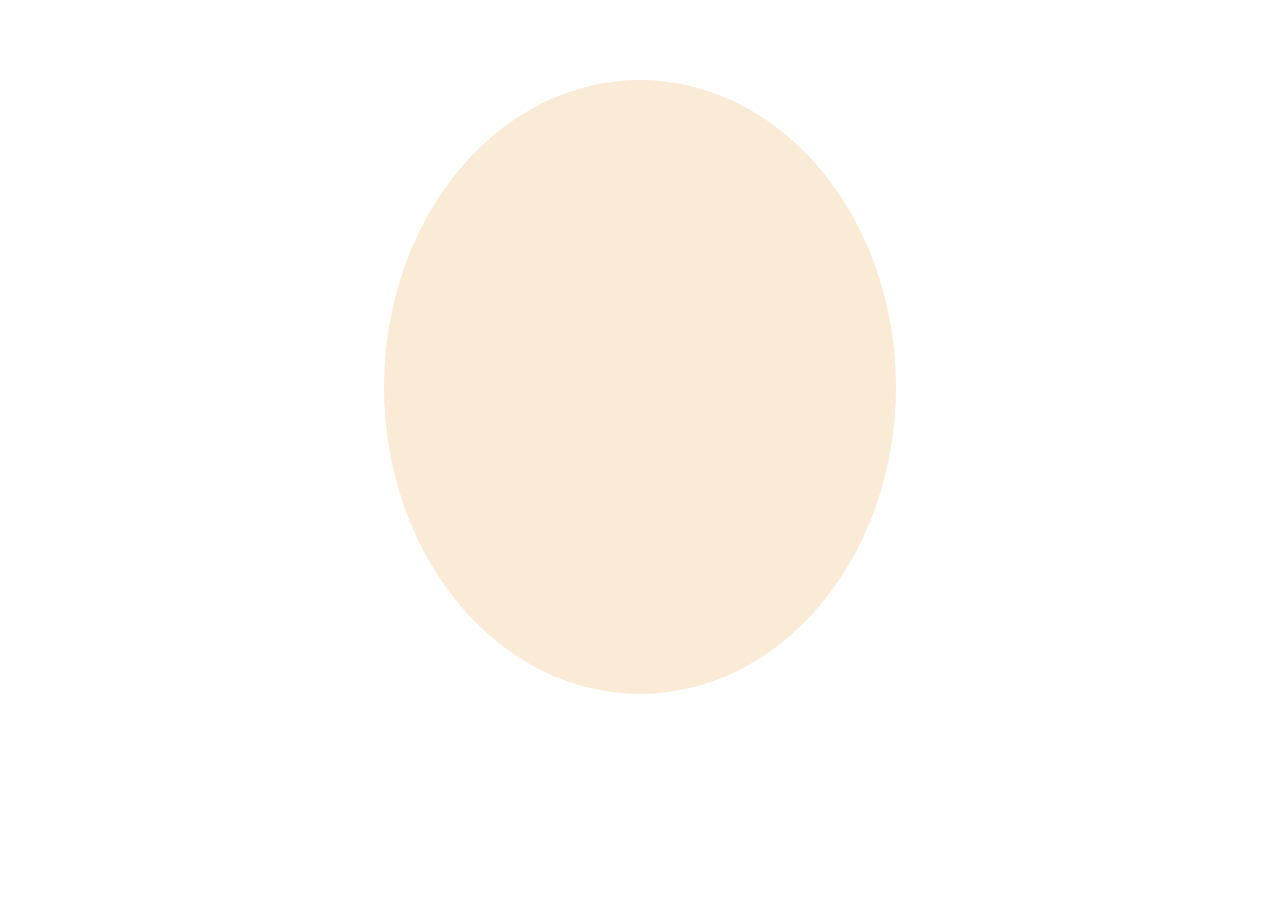
==== index.html @ 6f3148b1 "anmated one end" ====
<!DOCTYPE html>
<html lang="en">
  <head>
    <meta charset="UTF-8" />
    <meta http-equiv="X-UA-Compatible" content="IE=edge" />
    <meta name="viewport" content="width=device-width, initial-scale=1.0" />
    <link rel="stylesheet" href="style2.css" />
    <title>Document</title>
  </head>
  <body>
    <section class="contener1">
      <div class="animated">
        <div class="circle"></div>
        <div class="circle"></div>
        <div class="circle"></div>
        <div class="circle"></div>
        <div class="circle"></div>
        <div class="circle"></div>
        <div class="circle"></div>
        <div class="circle"></div>
      </div>
    </section>
  </body>
</html>
---- style2.css ----
* {
  margin: 0;
  padding: 0;
}

body {
  display: flex;
  justify-content: center;
  align-items: center;
}
.contener1 {
  position: relative;
  display: flex;
  justify-content: center;
  align-items: center;
  background-color: antiquewhite;
  margin: 5rem;
  width: 40vw;
  height: 614px;
  border-radius: 50%;
  /* border: 2px solid black; */
}
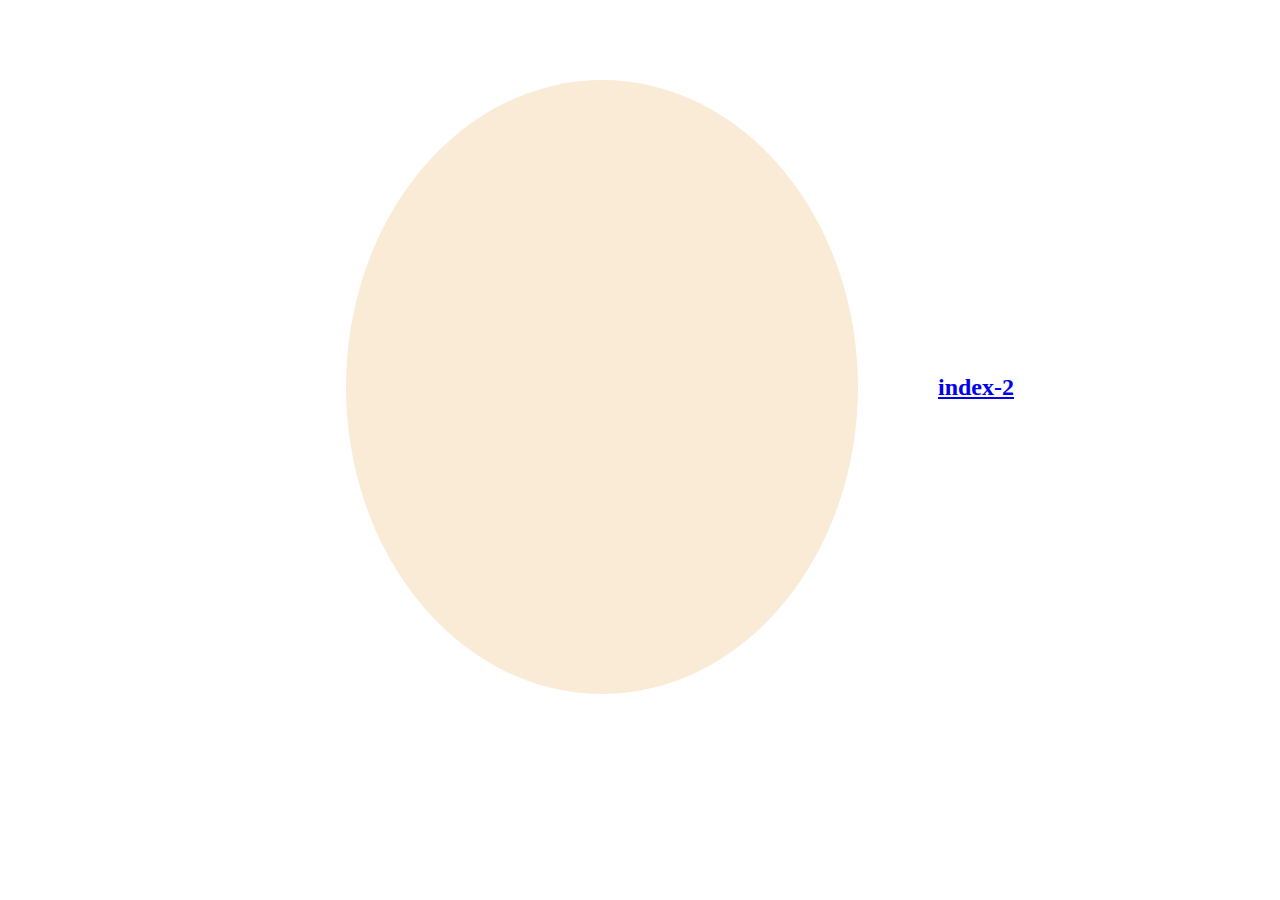
==== commit 5468d086: "index-2" ====
--- a/index.html
+++ b/index.html
@@ -20,5 +20,6 @@
         <div class="circle"></div>
       </div>
     </section>
+    <h2><a href="index-2.html">index-2</a></h2>
   </body>
 </html>
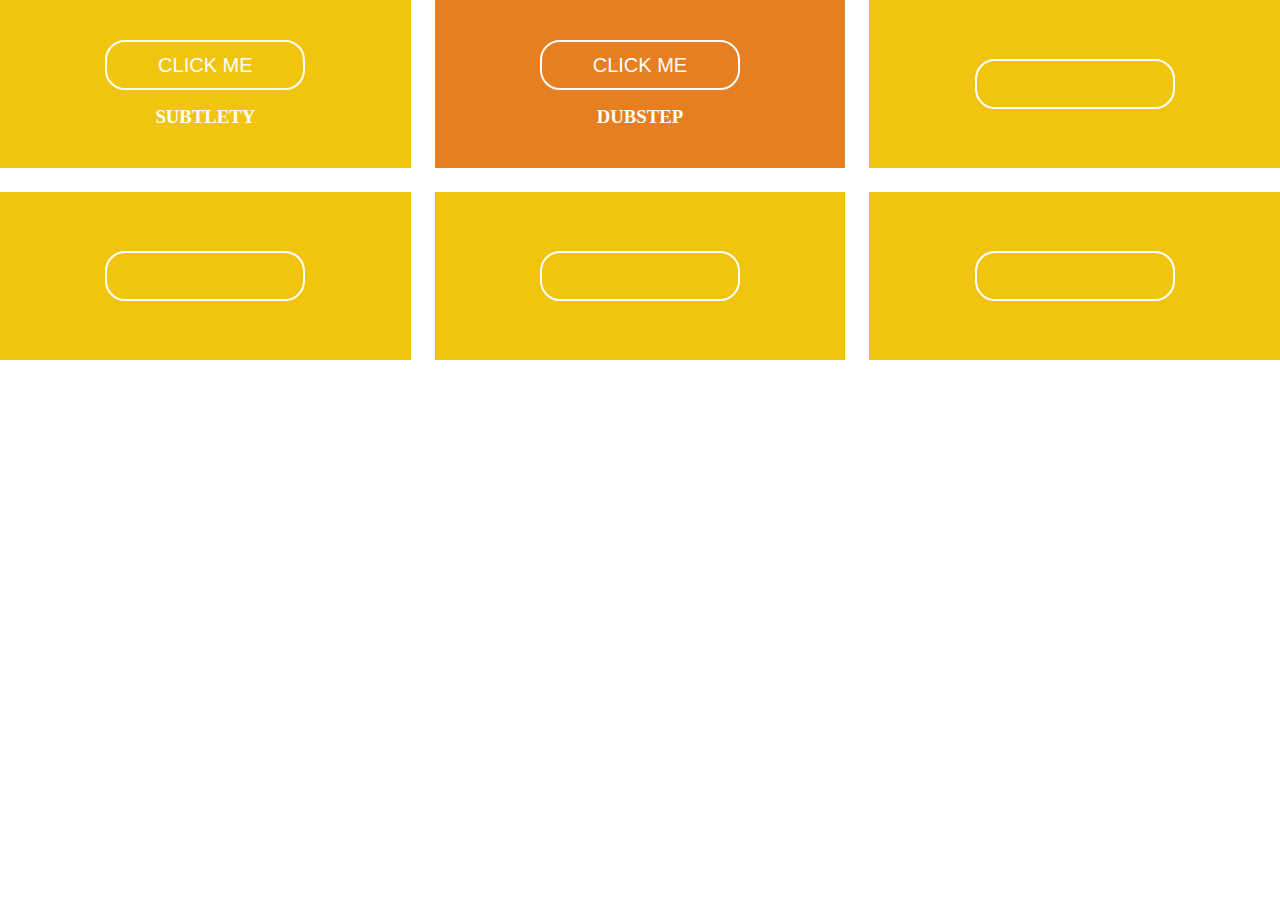
==== commit 6257107c: "yangi fayllar qoshildi" ====
--- a/index.html
+++ b/index.html
@@ -8,18 +8,32 @@
     <title>Document</title>
   </head>
   <body>
-    <section class="contener1">
-      <div class="animated">
-        <div class="circle"></div>
-        <div class="circle"></div>
-        <div class="circle"></div>
-        <div class="circle"></div>
-        <div class="circle"></div>
-        <div class="circle"></div>
-        <div class="circle"></div>
-        <div class="circle"></div>
+    <section class="container">
+      <div class="btn-div">
+        <button class="btn">CLICK ME</button>
+        <h3>SUBTLETY</h3>
+      </div>
+
+      <div class="btnorangee">
+        <button class="btno">CLICK ME</button>
+        <h3>DUBSTEP</h3>
+      </div>
+
+      <div class="btn-div">
+        <button class="btn"></button>
+      </div>
+
+      <div class="btn-div">
+        <button class="btn"></button>
+      </div>
+
+      <div class="btn-div">
+        <button class="btn"></button>
+      </div>
+
+      <div class="btn-div">
+        <button class="btn"></button>
       </div>
     </section>
-    <h2><a href="index-2.html">index-2</a></h2>
   </body>
 </html>
--- a/style2.css
+++ b/style2.css
@@ -8,15 +8,94 @@
   justify-content: center;
   align-items: center;
 }
-.contener1 {
-  position: relative;
+.btn-div {
+  width: 100%;
+  background-color: #f1c40f;
   display: flex;
+  flex-direction: column;
+  gap: 1rem;
   justify-content: center;
   align-items: center;
-  background-color: antiquewhite;
-  margin: 5rem;
-  width: 40vw;
-  height: 614px;
-  border-radius: 50%;
-  /* border: 2px solid black; */
 }
+.container {
+  width: 100%;
+  height: 40vh;
+  display: grid;
+  grid-template-columns: 1fr 1fr 1fr;
+  grid-template-rows: 1fr 1fr;
+  gap: 1.5rem;
+}
+.btn {
+  width: 200px;
+  height: 50px;
+  font-size: 20px;
+  background-color: #f1c40f;
+  color: white;
+  border: 2px solid white;
+  border-radius: 20px;
+  animation-name: button;
+  animation-duration: 1s;
+  animation-delay: 1s;
+}
+.btn:hover {
+  cursor: pointer;
+  animation-name: button-hover;
+  animation-duration: 0.5s;
+  animation-iteration-count: infinite;
+}
+h3 {
+  color: white;
+}
+.btnorangee {
+  width: 100%;
+  background-color: #e67e22;
+  display: flex;
+  flex-direction: column;
+  gap: 1rem;
+  justify-content: center;
+  align-items: center;
+}
+.btno {
+  width: 200px;
+  height: 50px;
+  font-size: 20px;
+  background-color: #e67e22;
+  color: white;
+  border: 2px solid white;
+  border-radius: 20px;
+  animation-name: buttonorange;
+  animation-duration: 1s;
+  animation-iteration-count: infinite;
+}
+.btno:hover {
+  animation-name: buttonorange;
+  animation-duration: 1ms;
+  animation-iteration-count: infinite;
+}
+
+@keyframes button {
+  0%,
+  100% {
+    transform: rotate(0);
+  }
+  50% {
+    transform: rotate(5deg) scale(1.2);
+  }
+}
+@keyframes button-hover {
+  0% {
+    transform: scale(1);
+  }
+  50% {
+    transform: scale(1.2);
+  }
+}
+@keyframes buttonorange {
+  0%,
+  100% {
+  }
+  50% {
+    box-shadow: #e6e6e6 0px 0px 40px, #e6e6e6 0px 0px 50px, #e6e6e6 0px 0px 76px,
+      #e6e6e6 0px 0px 80px;
+  }
+}
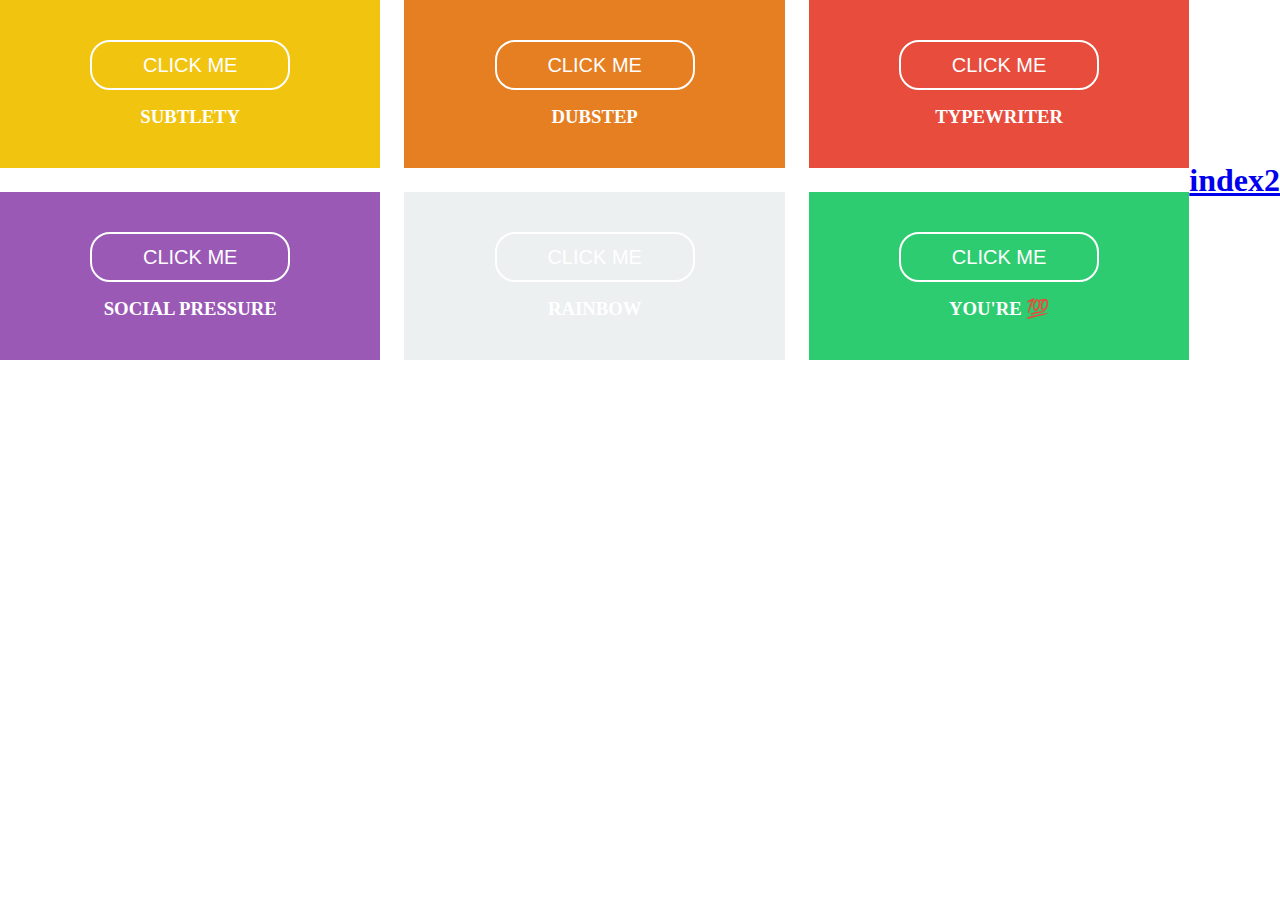
==== commit 0ed31a08: "2tasi tugadi" ====
--- a/index.html
+++ b/index.html
@@ -19,21 +19,26 @@
         <h3>DUBSTEP</h3>
       </div>
 
-      <div class="btn-div">
-        <button class="btn"></button>
+      <div class="btn-red">
+        <button class="redd"><p class="typing-demo">CLICK ME</p></button>
+        <h3>TYPEWRITER</h3>
       </div>
 
-      <div class="btn-div">
-        <button class="btn"></button>
+      <div class="btn-pink">
+        <button class="pinkk">CLICK ME</button>
+        <h3>SOCIAL PRESSURE</h3>
       </div>
 
-      <div class="btn-div">
-        <button class="btn"></button>
+      <div class="btn-white">
+        <button class="whitee">CLICK ME</button>
+        <h3>RAINBOW</h3>
       </div>
 
-      <div class="btn-div">
-        <button class="btn"></button>
+      <div class="btn-green">
+        <button class="grenn">CLICK ME</button>
+        <h3>YOU'RE 💯</h3>
       </div>
     </section>
+    <h1><a href="/index-2.html">index2</a></h1>
   </body>
 </html>
--- a/style2.css
+++ b/style2.css
@@ -72,7 +72,161 @@
   animation-duration: 1ms;
   animation-iteration-count: infinite;
 }
+.btn-red {
+  width: 100%;
+  background-color: #e74c3c;
+  display: flex;
+  flex-direction: column;
+  gap: 1rem;
+  justify-content: center;
+  align-items: center;
+}
+.redd {
+  width: 200px;
+  height: 50px;
+  font-size: 20px;
+  background-color: #e74c3c;
+  color: white;
+  border: 2px solid white;
+  border-radius: 20px;
+}
 
+.typing-demo:hover {
+  overflow: hidden;
+  font-family: monospace;
+  animation-name: button;
+  animation-duration: 60ms;
+  animation-iteration-count: infinite;
+}
+.btn-pink {
+  width: 100%;
+  background-color: #9b59b6;
+  display: flex;
+  flex-direction: column;
+  gap: 1rem;
+  justify-content: center;
+  align-items: center;
+}
+.pinkk {
+  width: 200px;
+  height: 50px;
+  font-size: 20px;
+  background-color: #9b59b6;
+  color: white;
+  border: 2px solid white;
+  border-radius: 20px;
+}
+.pinkk:hover {
+}
+.pinkk:hover::after {
+  display: inline-block;
+  opacity: 0;
+  overflow: hidden;
+  content: "Magicsoft";
+  width: 100%;
+  position: relative;
+  animation-name: jafar;
+  animation-duration: 2s;
+}
+.btn-white {
+  width: 100%;
+  background-color: #ecf0f1;
+  display: flex;
+  flex-direction: column;
+  gap: 1rem;
+  justify-content: center;
+  align-items: center;
+}
+.btn-green {
+  width: 100%;
+  background-color: #2ecc71;
+  display: flex;
+  flex-direction: column;
+  gap: 1rem;
+  justify-content: center;
+  align-items: center;
+}
+.whitee {
+  width: 200px;
+  height: 50px;
+  font-size: 20px;
+  background-color: #ecf0f1;
+  color: white;
+  border: 2px solid white;
+  border-radius: 20px;
+  animation-name: rainbow;
+  animation-iteration-count: infinite;
+  animation-duration: 2s;
+}
+.whitee:hover {
+}
+.whitee:hover::after {
+  display: inline-block;
+  opacity: 0;
+  overflow: hidden;
+  content: "🌈";
+  width: 100%;
+  position: relative;
+  animation-name: jafar;
+  animation-duration: 5s;
+  animation-iteration-count: infinite;
+}
+.grenn {
+  width: 200px;
+  height: 50px;
+  font-size: 20px;
+  background-color: #2ecc71;
+  color: white;
+  border: 2px solid white;
+  border-radius: 20px;
+  animation-name: rainbow;
+  animation-iteration-count: infinite;
+  animation-duration: 2s;
+}
+.grenn:hover {
+}
+.grenn:hover::after {
+  display: inline-block;
+  opacity: 0;
+  overflow: hidden;
+  content: "💯💯💯";
+  width: 100%;
+  position: relative;
+  animation-name: jafar;
+  animation-duration: 5s;
+  animation-iteration-count: infinite;
+}
+@keyframes rainbow {
+  0% {
+    background-color: yellow;
+    transform: scale(1.2);
+  }
+  25% {
+    /* transform: scale(1.1); */
+    background-color: red;
+  }
+  50% {
+    background-color: #e67e22;
+    /* transform: scale(1.1); */
+  }
+  75% {
+    background-color: green;
+    /* transform: scale(1.1); */
+  }
+}
+@keyframes jafar {
+  /* 0% {
+    opacity: 0;
+  } */
+  50% {
+    opacity: 1;
+    transform: translate(5px, -60px);
+  }
+  100% {
+    opacity: 1;
+    transform: translate(5px, -60px);
+  }
+}
 @keyframes button {
   0%,
   100% {
@@ -95,7 +249,9 @@
   100% {
   }
   50% {
-    box-shadow: #e6e6e6 0px 0px 40px, #e6e6e6 0px 0px 50px, #e6e6e6 0px 0px 76px,
-      #e6e6e6 0px 0px 80px;
-  }
-}
+    box-shadow: rgb(255, 255, 255, 0.8) 0px 0px 0 10px,
+      rgb(255, 255, 255, 0.7) 0px 0px 10px 20px,
+      rgb(255, 255, 255, 0.1) 0px 0px 10px 30px,
+      rgb(255, 255, 255, 0.5) 0px 0px 10px 40px;
+  }
+}
